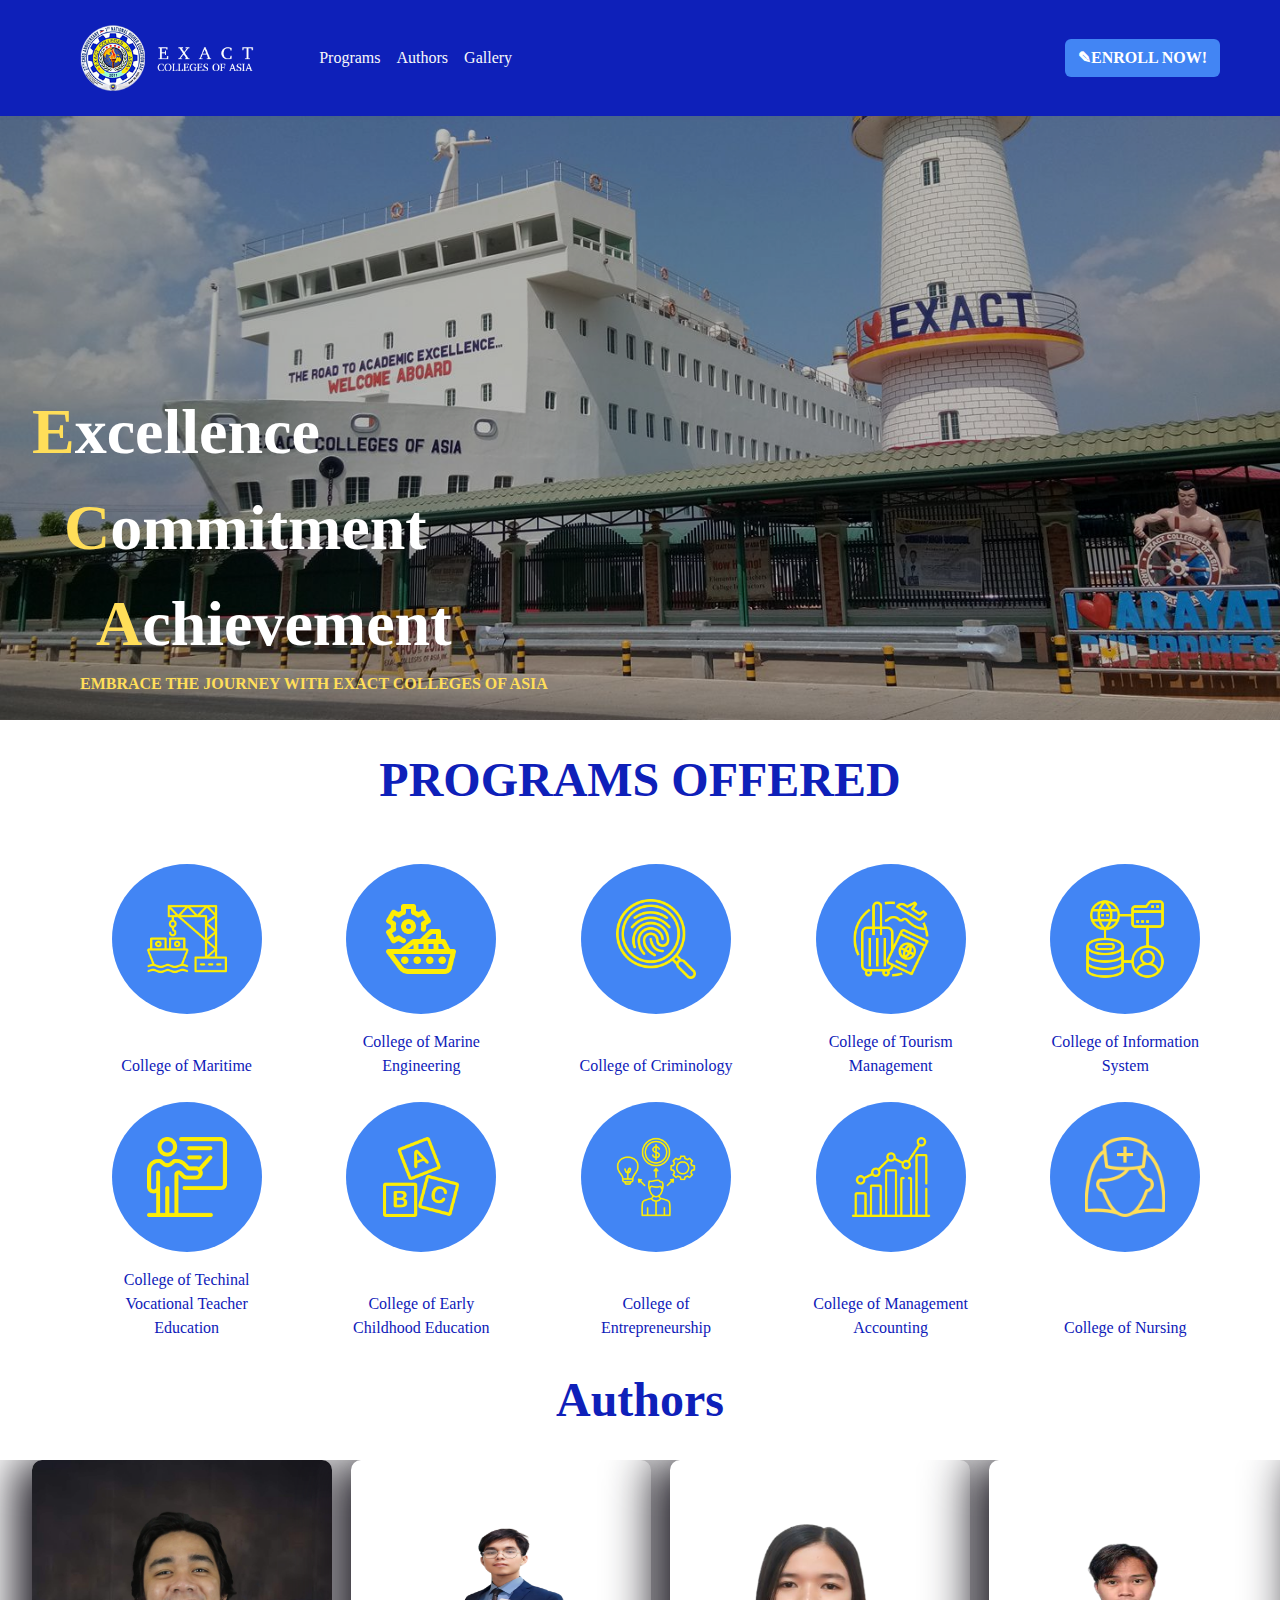
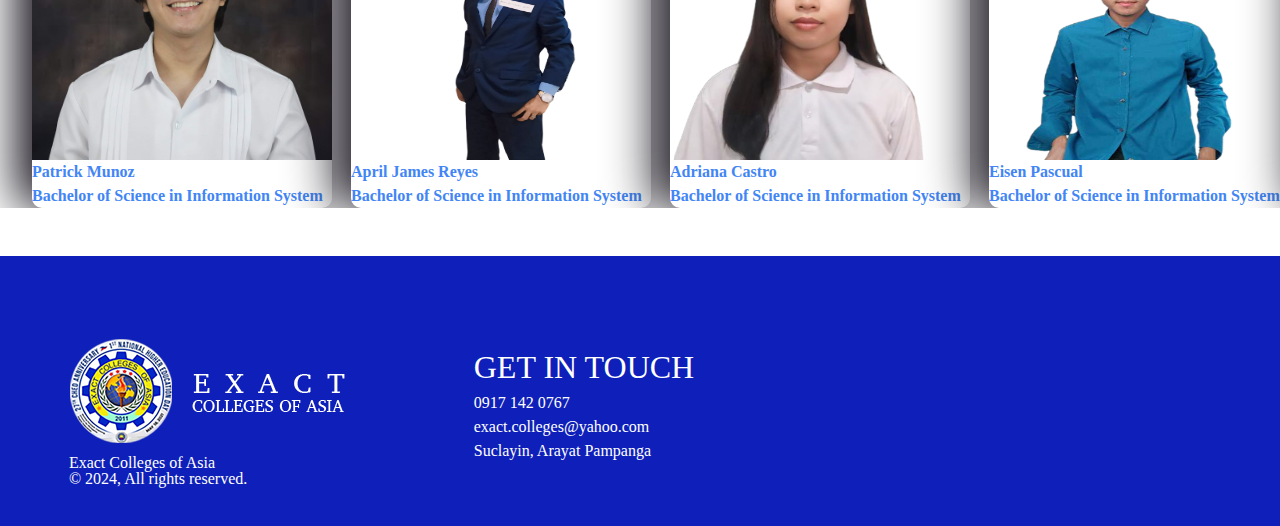
==== index.html @ 187a5d22 "Database Integration(soon)" ====
<!DOCTYPE html>
<html lang="en">

<head>
  <meta charset="UTF-8">
  <meta name="viewport" content="width=device-width, initial-scale=1.0">
  <title>Exact Colleges of Asia</title>
  <link rel="stylesheet" href="bootstrap-5.3.2-dist/bootstrap-5.3.2-dist/css/bootstrap.min.css">
  <link rel="stylesheet" href="css/exact_portfolio.min.css">
  <link rel="stylesheet" href="css/nav_&_footer.min.css">
  <link rel="icon" href="https://res.cloudinary.com/exactcloud/image/upload/v1531557437/gallery/i9aaty2hetaerkjunbjc.png" type="image/x-icon">
</head>

<body>
  <header>
    <div class="dark-bg position-relative">
      <nav class="navbar navbar-expand-lg">
        <div class="container-fluid">
          <a class="navbar-brand link-light fw-bold fs-3 me-0 ms-5" href="index.html"></a>
          <button class="navbar-toggler" type="button" data-bs-toggle="collapse" data-bs-target="#navbarNav"
            aria-controls="navbarNav" aria-expanded="false" aria-label="Toggle navigation">
            <span class="navbar-toggler-icon"></span>
          </button>
          <div class="collapse navbar-collapse" id="navbarNav">
            <ul class="navbar-nav">
              <li class="nav-item">
                <a class="nav-link link-light" href="exact_programs.html">Programs</a>
              </li>
              <li class="nav-item">
                <a class="nav-link link-light" href="exact_authors.html">Authors</a>
              </li>
              <li class="nav-item">
                <a class="nav-link link-light" href="exact_gallery.html">Gallery</a>
              </li>
            </ul>
          </div>
          <a href="exact_enroll_now.html" class="btn fw-bold me-5 nav-item" id="apply-button" role="button">ENROLL
            NOW!</a>
        </div>
      </nav>

      <div class="school-quote position-absolute bottom-0 mb-4">
        <div class="text"><span class="yellow-text">E</span>xcellence</div>
        <div class="text"><span class="yellow-text">C</span>ommitment</div>
        <div class="text"><span class="yellow-text">A</span>chievement</div>
        <div class="yellow-text fw-bold">EMBRACE THE JOURNEY WITH EXACT COLLEGES OF ASIA</div>
      </div>
    </div>
  </header>

  <main class="mb-5">
    <div class="programs-text d-flex justify-content-center mt-4">PROGRAMS OFFERED</div>
    <ul class="programs-list d-flex justify-content-evenly mt-5">
      <li class="d-flex flex-column align-items-center justify-content-between">
        <div class="rounded-circle d-flex flex-column align-items-center justify-content-center">
          <img src="assets/images/BSMT.png" alt="Bachechelor of Science in Maritime" class="img-fluid programs-icon">
        </div>
        <div class="programs">College of Maritime</div>
      </li>
      <li class="d-flex flex-column align-items-center justify-content-between">
        <div class="rounded-circle d-flex flex-column align-items-center justify-content-center">
          <img src="assets/images/MARE.png" alt="Bachechelor of Science in Marine Engineering"
            class="img-fluid programs-icon">
        </div>
        <div class="programs">College of Marine Engineering</div>
      </li>
      <li class="d-flex flex-column align-items-center justify-content-between">
        <div class="rounded-circle d-flex flex-column align-items-center justify-content-center">
          <img src="assets/images/CRIM.png" alt="Bachechelor of Science in Criminology" class="img-fluid programs-icon">
        </div>
        <div class="programs">College of Criminology</div>
      </li>
      <li class="d-flex flex-column align-items-center justify-content-between">
        <div class="rounded-circle d-flex flex-column align-items-center justify-content-center">
          <img src="assets/images/tourism.png" alt="Bachechelor of Science in Tourism Management"
            class="img-fluid programs-icon">
        </div>
        <div class="programs">College of Tourism Management</div>
      </li>
      <li class="d-flex flex-column align-items-center justify-content-between">
        <div class="rounded-circle d-flex flex-column align-items-center justify-content-center">
          <img src="assets/images/data-complexity.png" alt="Bachechelor of Science in Information System"
            class="img-fluid programs-icon">
        </div>
        <div class="programs">College of Information System</div>
      </li>
    </ul>
    <ul class="programs-list d-flex justify-content-evenly mt-4">
      <li class="d-flex flex-column align-items-center justify-content-between">
        <div class="rounded-circle d-flex flex-column align-items-center justify-content-center">
          <img src="assets/images/teacher.png" alt="Bachechelor of Science in Teacher" class="img-fluid programs-icon">
        </div>
        <div class="programs">College of Techinal Vocational Teacher Education</div>
      </li>
      <li class="d-flex flex-column align-items-center justify-content-between">
        <div class="rounded-circle d-flex flex-column align-items-center justify-content-center">
          <img src="assets/images/Beced.png" alt="Bachechelor of Science in Early Childhood Education"
            class="img-fluid programs-icon">
        </div>
        <div class="programs">College of Early Childhood Education</div>
      </li>
      <li class="d-flex flex-column align-items-center justify-content-between">
        <div class="rounded-circle d-flex flex-column align-items-center justify-content-center">
          <img src="assets/images/entrepreneurship.png" alt="Bachechelor of Science in Entrepreneurship"
            class="img-fluid programs-icon">
        </div>
        <div class="programs">College of Entrepreneurship</div>
      </li>
      <li class="d-flex flex-column align-items-center justify-content-between">
        <div class="rounded-circle d-flex flex-column align-items-center justify-content-center">
          <img src="assets/images/accounting.png" alt="Bachechelor of Science in Management Accounting"
            class="img-fluid programs-icon">
        </div>
        <div class="programs">College of Management Accounting</div>
      </li>
      <li class="d-flex flex-column align-items-center justify-content-between">
        <div class="rounded-circle d-flex flex-column align-items-center justify-content-center">
          <img src="assets/images/nurse-icon.png" alt="Bachechelor of Science in Nursing"
            class="img-fluid programs-icon">
        </div>
        <div class="programs">College of Nursing</div>
      </li>
    </ul>

    <div class="authors-container">
      <div class="authors-text d-flex justify-content-center mt-4 mb-4">Authors</div>
      <ul class="authors-list d-flex justify-content-evenly">
        <li class="author">
          <img src="assets/images/sample-author.jpg" class="author-img" alt="">
          <div class="author-information">
            Patrick Munoz
          </div>
          <div class="author-information">
            Bachelor of Science in Information System
          </div>
        </li>
        <li class="author">
          <img src="assets/images/james.png" class="author-img" alt="">
          <div class="author-information">
            April James Reyes
          </div>
          <div class="author-information">
            Bachelor of Science in Information System
          </div>
        </li>
        <li class="author">
          <img src="assets/images/adriana.png" class="author-img" alt="">
          <div class="author-information">
            Adriana Castro
          </div>
          <div class="author-information">
            Bachelor of Science in Information System
          </div>
        </li>
        <li class="author">
          <img src="assets/images/eisen.png" class="author-img" alt="">
          <div class="author-information">
            Eisen Pascual
          </div>
          <div class="author-information">
            Bachelor of Science in Information System
          </div>
        </li>
        <li class="author">
          <img src="assets/images/shane.png" class="author-img" alt="">
          <div class="author-information">
            Shane Roque
          </div>
          <div class="author-information">
            Bachelor of Science in Information System
          </div>
        </li>
        <li class="author">
          <img src="assets/images/author-6.png" class="author-img" alt="">
          <div class="author-information">
            Justine Alejo
          </div>
          <div class="author-information">
            Bachelor of Science in Information System
          </div>
        </li>
        <li class="author">
          <img src="assets/images/sample-author.jpg" class="author-img" alt="">
          <div class="author-information">
            Patrick Munoz
          </div>
          <div class="author-information">
            Bachelor of Science in Information System
          </div>
        </li>
        <li class="author">
          <img src="assets/images/james.png" class="author-img" alt="">
          <div class="author-information">
            April James Reyes
          </div>
          <div class="author-information">
            Bachelor of Science in Information System
          </div>
        </li>
        <li class="author">
          <img src="assets/images/adriana.png" class="author-img" alt="">
          <div class="author-information">
            Adriana Castro
          </div>
          <div class="author-information">
            Bachelor of Science in Information System
          </div>
        </li>
        <li class="author">
          <img src="assets/images/eisen.png" class="author-img" alt="">
          <div class="author-information">
            Eisen Pascual
          </div>
          <div class="author-information">
            Bachelor of Science in Information System
          </div>
        </li>
        <li class="author">
          <img src="assets/images/shane.png" class="author-img" alt="">
          <div class="author-information">
            Shane Roque
          </div>
          <div class="author-information">
            Bachelor of Science in Information System
          </div>
        </li>
        <li class="author">
          <img src="assets/images/author-6.png" class="author-img" alt="">
          <div class="author-information">
            Justine Alejo
          </div>
          <div class="author-information">
            Bachelor of Science in Information System
          </div>
        </li>
      </ul>
    </div>
    </div>
    </div>
  </main>

  <footer class="mt-5 d-flex justify-content-evenly align-items-center w-100">
    <div class="logo-container">
      <img src="assets/images/exact-logo.png" alt="Exact Colleges of Asia Logo">
      <div class="copyright-text" id="exact-text">Exact Colleges of Asia</div>
      <div class="copyright-text" id="copyright-text">&copy; 2024, All rights reserved.</div>
    </div>
    <div class="contact-container d-flex flex-column justify-content-center mt-4">
      <div class="contact-texts">GET IN TOUCH</div>
      <div class="contact-texts">0917 142 0767</div>
      <div class="contact-texts">exact.colleges@yahoo.com</div>
      <div class="contact-texts">Suclayin, Arayat Pampanga</div>
    </div>
    <iframe src="https://www.google.com/maps/embed?pb=!1m18!1m12!1m3!1d3850.7389986845333!2d120.79575481007285!3d15.172671885323311!2m3!1f0!2f0!3f0!3m2!1i1024!2i768!4f13.1!3m3!1m2!1s0x3396e486a8172a75%3A0x647ba9bb45487c6a!2sExact%20Colleges%20of%20Asia!5e0!3m2!1sen!2sph!4v1714977713511!5m2!1sen!2sph" width="600" height="450" style="border:0;" allowfullscreen="" loading="lazy" referrerpolicy="no-referrer-when-downgrade"></iframe>
  </footer>
  <script src="bootstrap-5.3.2-dist/bootstrap-5.3.2-dist/js/bootstrap.min.js"></script>
</body>

</html>
---- css/exact_portfolio.min.css ----
﻿@font-face{font-family:"montserrat";src:url("../assets/fonts/Montserrat-Regular.otf")}.navbar-nav .nav-link{position:relative;text-align:center}.navbar-nav .nav-link::after{content:"";position:absolute;bottom:0;left:50%;transform:translateX(-50%);width:0;height:2px;background-color:#919191;transition:width .3s}.navbar-nav .nav-link:hover::after{width:100%}*{margin:0;padding:0;font-family:"montserrat";list-style-type:none}html,body{height:100%}header{background-image:url("../assets/images/exact.jpg");background-repeat:no-repeat;background-size:cover;background-position:center;height:80%}header .dark-bg{height:100%;width:100%;background-color:rgba(0,0,0,.25)}header .school-quote .text{color:#fff;font-weight:bold;font-size:4rem}header .school-quote .text:nth-child(1){margin-left:2rem}header .school-quote .text:nth-child(2){margin-left:4rem}header .school-quote .text:nth-child(3){margin-left:6rem}header .school-quote .yellow-text:nth-child(4){margin-left:5rem}header .school-quote .yellow-text{color:#ffde59}main .programs-text{font-size:3rem;color:#0e20b9;font-weight:bold}main .rounded-circle{width:150px;height:150px;background-color:#4285f4;margin-bottom:1rem}main .programs-icon{width:5rem}main .programs{color:#0e20b9;width:10rem;text-align:center}@keyframes slide_animation{0%{transform:translateX(0)}100%{transform:translateX(-2400px)}}main .authors-list{overflow:hidden}main .author{width:500px;background-color:#fff;border-radius:10px;margin-right:3rem;box-shadow:-1rem 0 3rem #17141d;transition:.8s ease-out;cursor:pointer;position:relative;animation:slide_animation 100s linear infinite;animation-delay:calc(var(--animation-duration)*-30)}main .author-img{height:300px;width:300px;border-top-left-radius:10px;border-top-right-radius:10px}main .authors-list:hover .author{animation-play-state:paused}main .authors-list:not(:hover) .author{animation-play-state:running}main .author:not(:first-child){margin-left:-29px}main .author:hover{transform:translateY(-30px);transition:.8s ease-out}main .author:hover~.author{position:relative;left:29px;transition:.8s ease-out}main .authors-text{font-size:3rem;color:#0e20b9;font-weight:bold}main .author-information{width:fit-content;color:#4285f4;font-weight:bolder}#apply-button{animation:pop-up .5s infinite alternate}#apply-button::before{content:"✎";display:inline-block;animation:pencil 1s infinite linear}@keyframes pop-up{0%{transform:scale(1)}50%{transform:scale(1.1)}100%{transform:scale(1)}}@keyframes pencil{0%{transform:translateY(0)}50%{transform:translateY(-5px)}100%{transform:translateY(0)}}/*# sourceMappingURL=exact_portfolio.min.css.map */
---- css/nav_&_footer.min.css ----
@font-face{font-family:"montserrat";src:url("../assets/fonts/Montserrat-Regular.otf")}.navbar{background-color:#0e20b9}.navbar-brand{background-image:url("../assets/images/exact-logo.png");background-repeat:no-repeat;background-size:cover;background-position:center;height:100px;width:20%}@media(max-width: 768px){.navbar-brand{width:35%}}#apply-button{background-color:#4285f4;color:#fff}footer{background-color:#0e20b9;height:30%;width:100%;position:relative;bottom:0}footer .logo-container{position:relative}footer .logo-container .copyright-text{color:#fff}footer .logo-container #exact-text{position:absolute;left:2rem;bottom:1rem}footer .logo-container #copyright-text{position:absolute;left:2rem;bottom:0rem}footer .contact-container .contact-texts:nth-child(1){font-size:2rem}footer .contact-container .contact-texts{color:#fff}footer iframe{width:40%;height:90%}/*# sourceMappingURL=nav_&_footer.min.css.map */
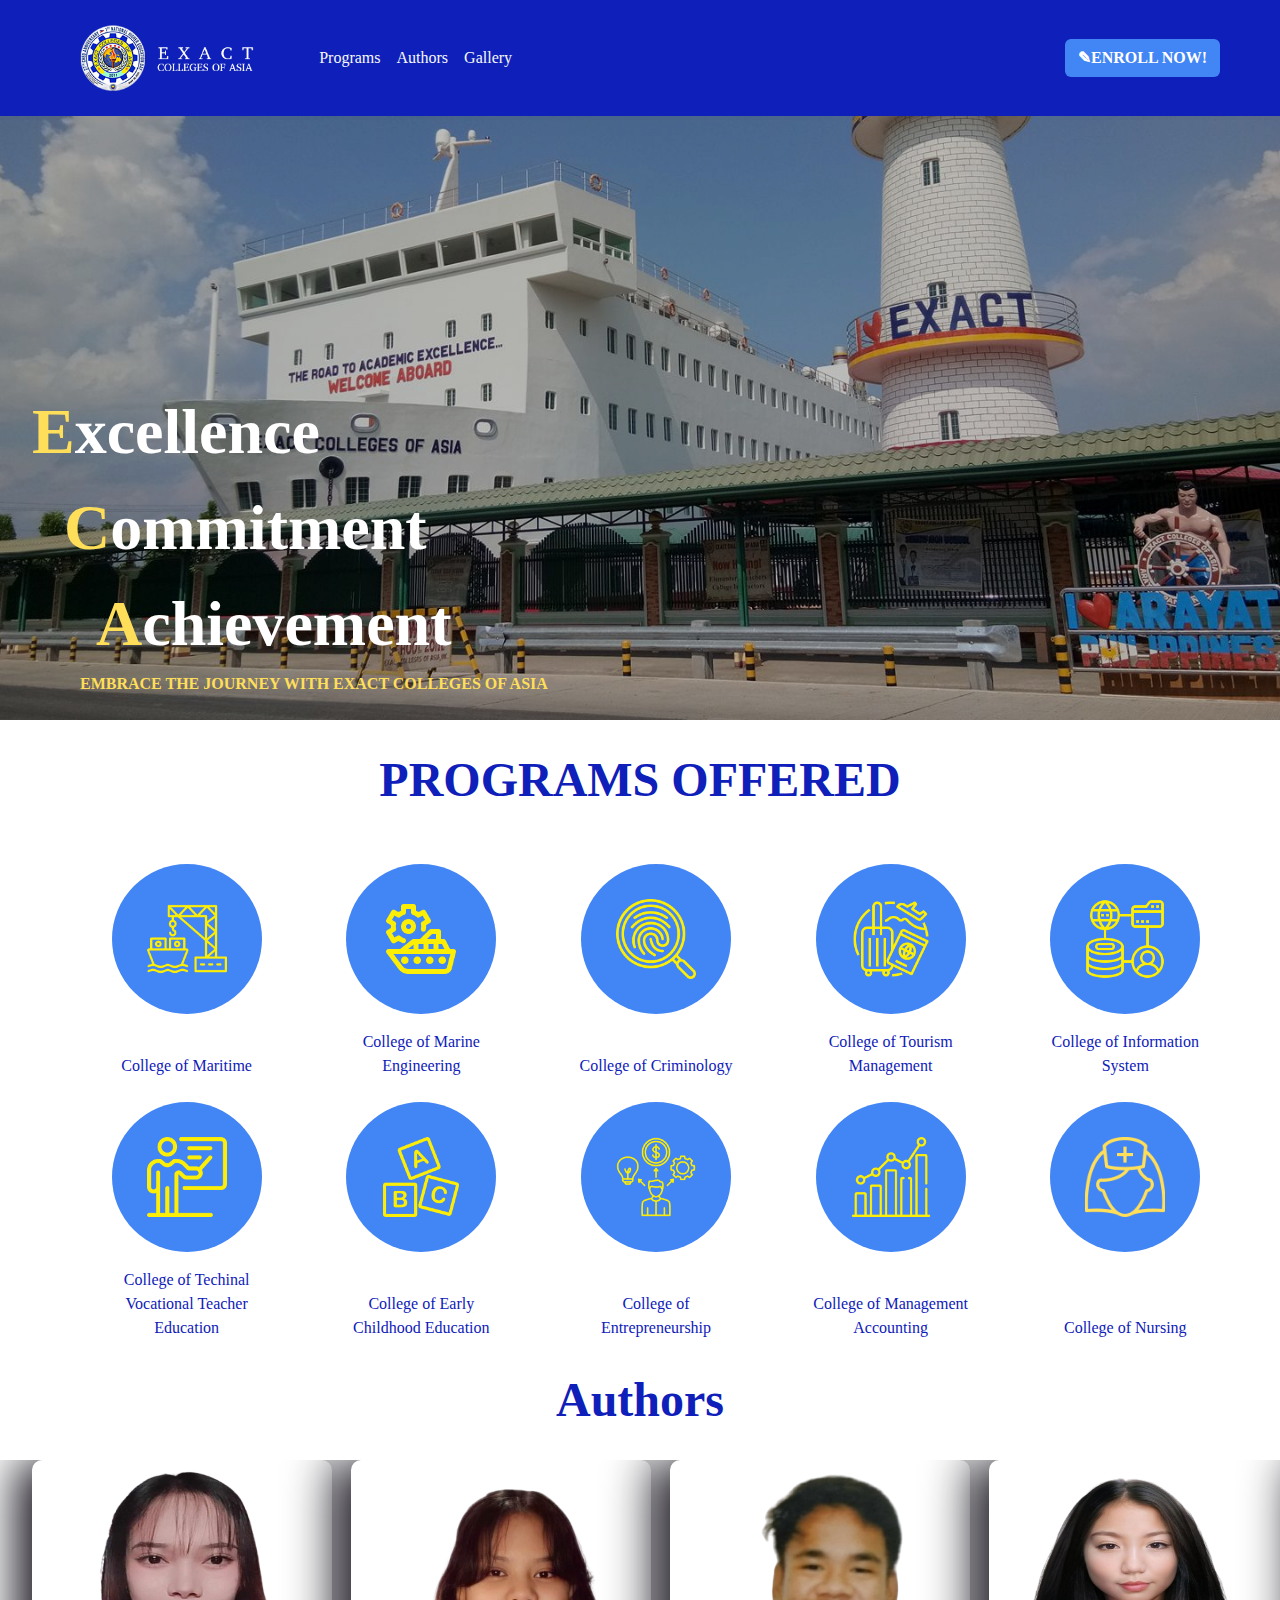
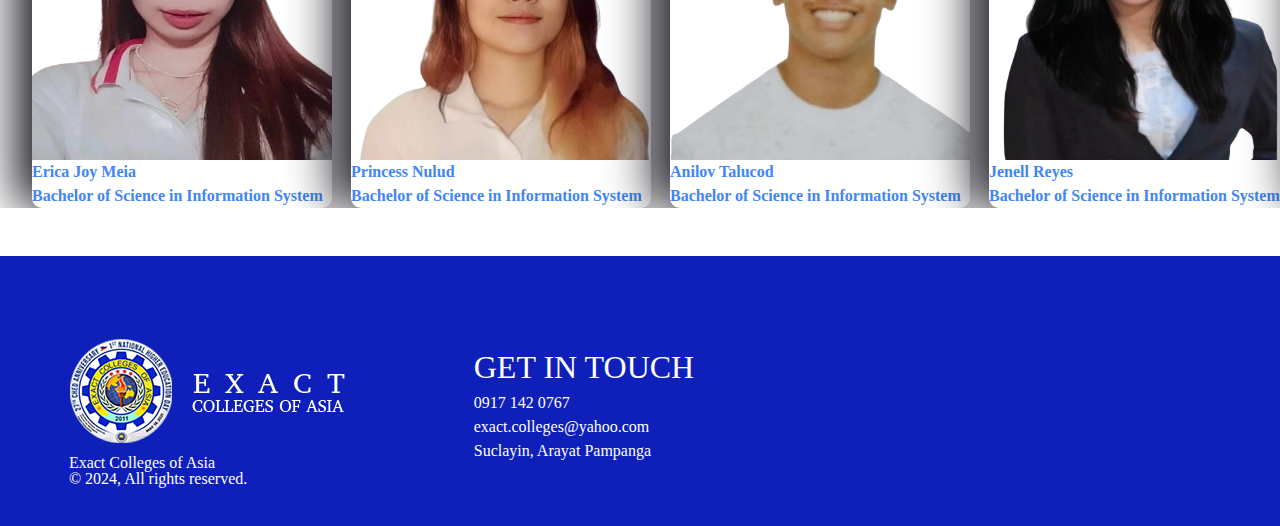
==== commit 0e6812e1: "ADDED IMAGES FOR AUTHOR SLIDER" ====
--- a/index.html
+++ b/index.html
@@ -126,108 +126,108 @@
       <div class="authors-text d-flex justify-content-center mt-4 mb-4">Authors</div>
       <ul class="authors-list d-flex justify-content-evenly">
         <li class="author">
-          <img src="assets/images/sample-author.jpg" class="author-img" alt="">
-          <div class="author-information">
-            Patrick Munoz
-          </div>
-          <div class="author-information">
-            Bachelor of Science in Information System
-          </div>
-        </li>
-        <li class="author">
-          <img src="assets/images/james.png" class="author-img" alt="">
-          <div class="author-information">
-            April James Reyes
-          </div>
-          <div class="author-information">
-            Bachelor of Science in Information System
-          </div>
-        </li>
-        <li class="author">
-          <img src="assets/images/adriana.png" class="author-img" alt="">
-          <div class="author-information">
-            Adriana Castro
-          </div>
-          <div class="author-information">
-            Bachelor of Science in Information System
-          </div>
-        </li>
-        <li class="author">
-          <img src="assets/images/eisen.png" class="author-img" alt="">
-          <div class="author-information">
-            Eisen Pascual
-          </div>
-          <div class="author-information">
-            Bachelor of Science in Information System
-          </div>
-        </li>
-        <li class="author">
-          <img src="assets/images/shane.png" class="author-img" alt="">
-          <div class="author-information">
-            Shane Roque
-          </div>
-          <div class="author-information">
-            Bachelor of Science in Information System
-          </div>
-        </li>
-        <li class="author">
-          <img src="assets/images/author-6.png" class="author-img" alt="">
-          <div class="author-information">
-            Justine Alejo
-          </div>
-          <div class="author-information">
-            Bachelor of Science in Information System
-          </div>
-        </li>
-        <li class="author">
-          <img src="assets/images/sample-author.jpg" class="author-img" alt="">
-          <div class="author-information">
-            Patrick Munoz
-          </div>
-          <div class="author-information">
-            Bachelor of Science in Information System
-          </div>
-        </li>
-        <li class="author">
-          <img src="assets/images/james.png" class="author-img" alt="">
-          <div class="author-information">
-            April James Reyes
-          </div>
-          <div class="author-information">
-            Bachelor of Science in Information System
-          </div>
-        </li>
-        <li class="author">
-          <img src="assets/images/adriana.png" class="author-img" alt="">
-          <div class="author-information">
-            Adriana Castro
-          </div>
-          <div class="author-information">
-            Bachelor of Science in Information System
-          </div>
-        </li>
-        <li class="author">
-          <img src="assets/images/eisen.png" class="author-img" alt="">
-          <div class="author-information">
-            Eisen Pascual
-          </div>
-          <div class="author-information">
-            Bachelor of Science in Information System
-          </div>
-        </li>
-        <li class="author">
-          <img src="assets/images/shane.png" class="author-img" alt="">
-          <div class="author-information">
-            Shane Roque
-          </div>
-          <div class="author-information">
-            Bachelor of Science in Information System
-          </div>
-        </li>
-        <li class="author">
-          <img src="assets/images/author-6.png" class="author-img" alt="">
-          <div class="author-information">
-            Justine Alejo
+          <img src="assets/images/Erica.png" class="author-img" alt="">
+          <div class="author-information">
+            Erica Joy Meia
+          </div>
+          <div class="author-information">
+            Bachelor of Science in Information System
+          </div>
+        </li>
+        <li class="author">
+          <img src="assets/images/princess.png" class="author-img" alt="">
+          <div class="author-information">
+            Princess Nulud
+          </div>
+          <div class="author-information">
+            Bachelor of Science in Information System
+          </div>
+        </li>
+        <li class="author">
+          <img src="assets/images/Anilov.png" class="author-img" alt="">
+          <div class="author-information">
+            Anilov Talucod
+          </div>
+          <div class="author-information">
+            Bachelor of Science in Information System
+          </div>
+        </li>
+        <li class="author">
+          <img src="assets/images/Jenell.png" class="author-img" alt="">
+          <div class="author-information">
+            Jenell Reyes
+          </div>
+          <div class="author-information">
+            Bachelor of Science in Information System
+          </div>
+        </li>
+        <li class="author">
+          <img src="assets/images/jade.png" class="author-img" alt="">
+          <div class="author-information">
+            Jade Sebastian
+          </div>
+          <div class="author-information">
+            Bachelor of Science in Information System
+          </div>
+        </li>
+        <li class="author">
+          <img src="assets/images/exact-logo.png" class="author-img" alt="">
+          <div class="author-information">
+            ???
+          </div>
+          <div class="author-information">
+            Bachelor of Science in Information System
+          </div>
+        </li>
+        <li class="author">
+          <img src="assets/images/exact-logo.png" class="author-img" alt="">
+          <div class="author-information">
+            ???2
+          </div>
+          <div class="author-information">
+            Bachelor of Science in Information System
+          </div>
+        </li>
+        <li class="author">
+          <img src="assets/images/Erica.png" class="author-img" alt="">
+          <div class="author-information">
+            Erica Joy Mejia
+          </div>
+          <div class="author-information">
+            Bachelor of Science in Information System
+          </div>
+        </li>
+        <li class="author">
+          <img src="assets/images/princess.png" class="author-img" alt="">
+          <div class="author-information">
+            Princess Nulud
+          </div>
+          <div class="author-information">
+            Bachelor of Science in Information System
+          </div>
+        </li>
+        <li class="author">
+          <img src="assets/images/Anilov.png" class="author-img" alt="">
+          <div class="author-information">
+            Anilov Talucod
+          </div>
+          <div class="author-information">
+            Bachelor of Science in Information System
+          </div>
+        </li>
+        <li class="author">
+          <img src="assets/images/Jenell.png" class="author-img" alt="">
+          <div class="author-information">
+            Jenell Reyes
+          </div>
+          <div class="author-information">
+            Bachelor of Science in Information System
+          </div>
+        </li>
+        <li class="author">
+          <img src="assets/images/jade.png" class="author-img" alt="">
+          <div class="author-information">
+            Jade Sebastian
           </div>
           <div class="author-information">
             Bachelor of Science in Information System
